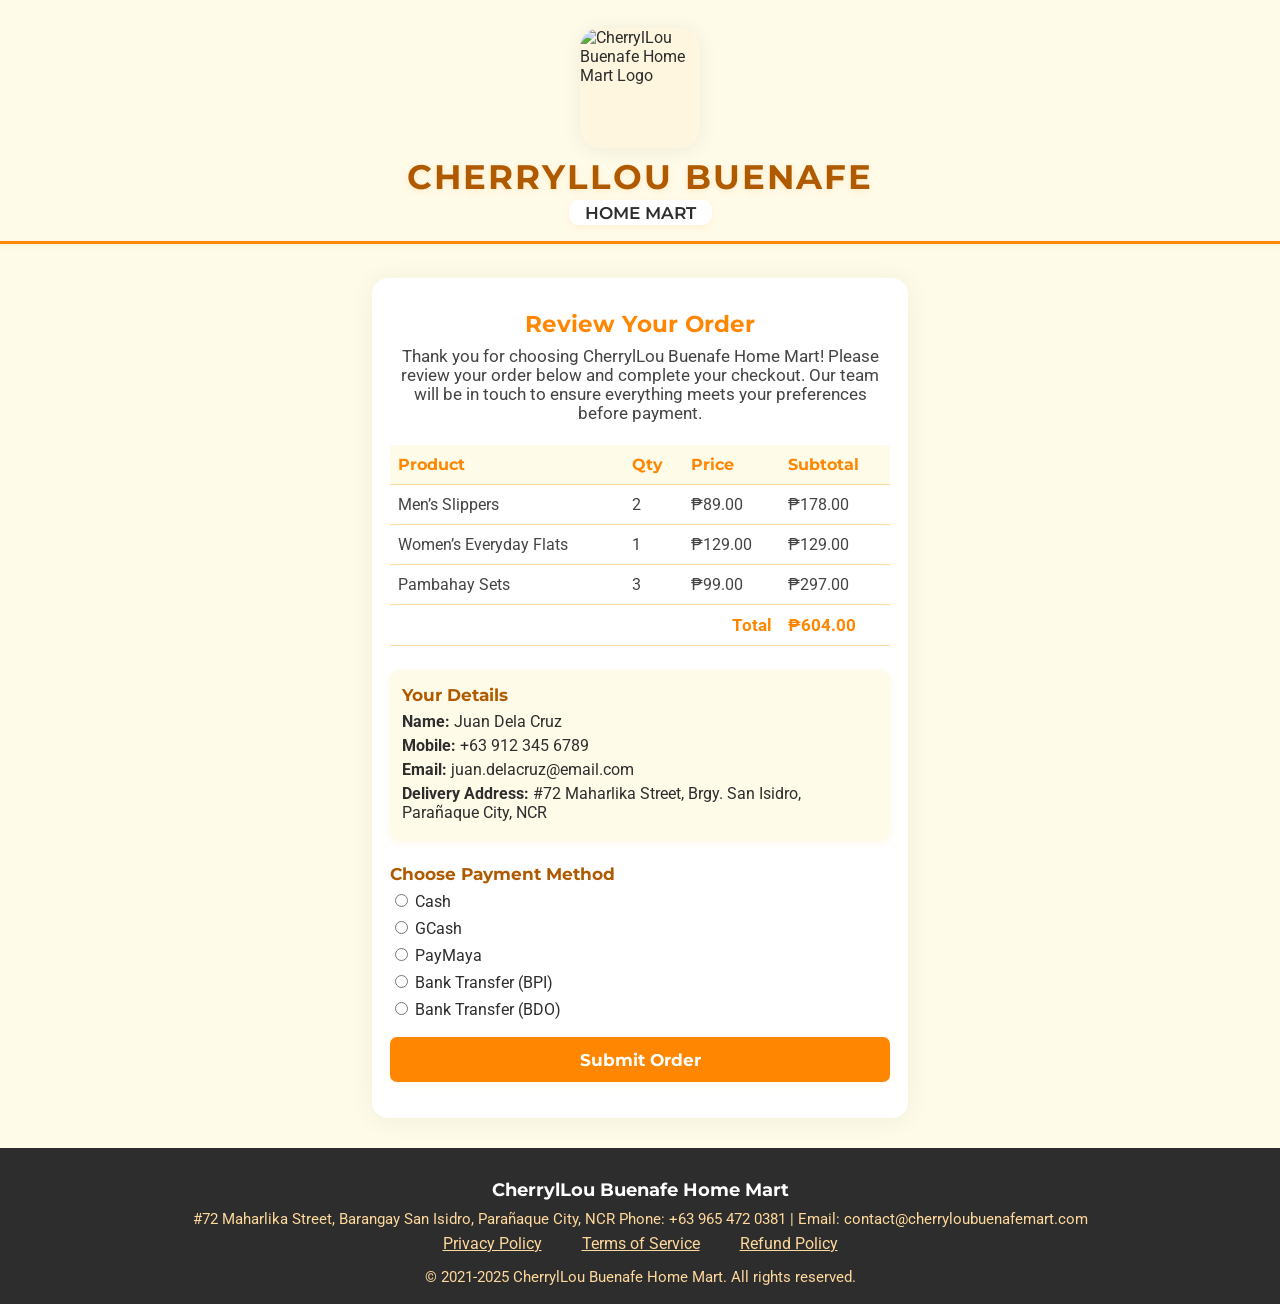
==== order-summary.html @ af577a0e "order-summary.html" ====
<!DOCTYPE html>
<html lang="en">
<head>
    <meta charset="UTF-8">
    <meta name="viewport" content="width=device-width, initial-scale=1.0">
    <title>Order Summary | CherrylLou Buenafe Home Mart</title>
    <meta name="description" content="Review your order and complete your purchase with CherrylLou Buenafe Home Mart. Our team will contact you to finalize your order details.">
    <link rel="icon" type="image/png" href="image/FAVICON.png">
    <link href="https://fonts.googleapis.com/css?family=Montserrat:700,400|Roboto:400,500&display=swap" rel="stylesheet">
    <style>
        :root {
            --primary: #ff8600;
            --secondary: #2d2d2d;
            --background: #fffbe9;
            --accent: #ffb300;
            --font-title: 'Montserrat', Arial, sans-serif;
            --font-body: 'Roboto', Arial, sans-serif;
        }
        html, body {
            margin: 0;
            padding: 0;
            font-family: var(--font-body);
            background: var(--background);
            color: var(--secondary);
            min-height: 100vh;
        }
        body {
            position: relative;
            min-height: 100vh;
            display: flex;
            flex-direction: column;
        }
        header {
            background: var(--background);
            border-bottom: 3px solid var(--primary);
            box-shadow: 0 2px 8px rgba(0,0,0,0.03);
            padding: 0;
            position: sticky;
            top: 0;
            z-index: 998;
        }
        .logo-bar {
            display: flex;
            flex-direction: column;
            align-items: center;
            justify-content: center;
            padding: 28px 16px 8px 16px;
        }
        .logo-bar-img {
            width: 120px;
            height: 120px;
            border-radius: 20px;
            box-shadow: 0 2px 20px rgba(0,0,0,0.07);
            object-fit: cover;
            background: #fff6e0;
            margin-bottom: 8px;
        }
        .logo-bar-title {
            font-family: var(--font-title);
            font-size: 2.1rem;
            font-weight: 700;
            letter-spacing: 2px;
            color: #b05a00;
            text-align: center;
            margin-bottom: 3px;
            text-shadow: 0 2px 6px #ffd89c77;
        }
        .logo-bar-subtitle {
            font-family: var(--font-title);
            background: #fff;
            color: var(--secondary);
            font-size: 1.08rem;
            font-weight: 600;
            padding: 2px 16px;
            border-radius: 9px;
            margin-bottom: 8px;
            box-shadow: 0 2px 6px #ffd89c44;
            display: inline-block;
        }
        main {
            max-width: 500px;
            width: 100%;
            margin: 34px auto 30px auto;
            background: #fff;
            border-radius: 16px;
            box-shadow: 0 2px 26px rgba(0,0,0,0.06);
            padding: 32px 18px 36px 18px;
            flex: 1 0 auto;
        }
        .summary-title {
            font-family: var(--font-title);
            font-size: 1.45rem;
            color: var(--primary);
            font-weight: 700;
            text-align: center;
            margin-bottom: 9px;
        }
        .summary-desc {
            font-size: 1.04rem;
            color: #444;
            text-align: center;
            margin-bottom: 22px;
        }
        .order-table {
            width: 100%;
            border-collapse: collapse;
            margin-bottom: 24px;
        }
        .order-table th, .order-table td {
            border-bottom: 1px solid #ffd89c;
            padding: 10px 8px;
            text-align: left;
            font-size: 1rem;
        }
        .order-table th {
            background: #fffbe9;
            color: var(--primary);
            font-family: var(--font-title);
            font-weight: 700;
        }
        .order-table td {
            color: #444;
        }
        .order-total-row td {
            font-weight: 700;
            color: var(--primary);
            font-size: 1.09rem;
        }
        .customer-info {
            margin-bottom: 22px;
            background: #fffbe9;
            border-radius: 9px;
            padding: 14px 12px;
            box-shadow: 0 2px 8px #ffd89c33;
        }
        .customer-info-title {
            font-family: var(--font-title);
            color: #b05a00;
            font-size: 1.08rem;
            font-weight: 700;
            margin-bottom: 7px;
        }
        .customer-info-list {
            list-style: none;
            padding: 0;
            margin: 0;
            font-size: 1rem;
        }
        .customer-info-list li {
            margin-bottom: 5px;
        }
        .payment-options {
            margin-bottom: 18px;
        }
        .payment-options-title {
            font-family: var(--font-title);
            color: #b05a00;
            font-size: 1.08rem;
            font-weight: 700;
            margin-bottom: 7px;
        }
        .payment-option-radio {
            margin-bottom: 7px;
            display: block;
        }
        .submit-btn {
            background: var(--primary);
            color: #fff;
            border: none;
            border-radius: 7px;
            padding: 12px 28px;
            font-family: var(--font-title);
            font-weight: 700;
            font-size: 1.08rem;
            box-shadow: 0 2px 10px #ffd89c33;
            transition: background 0.16s;
            cursor: pointer;
            width: 100%;
        }
        .submit-btn:active {
            background: #b05a00;
        }
        .confirmation-message {
            display: none;
            text-align: center;
            margin-top: 18px;
            background: #fffbe9;
            border-radius: 10px;
            padding: 20px 12px;
            box-shadow: 0 2px 12px #ffd89c44;
        }
        .confirmation-message.active {
            display: block;
        }
        .confirmation-title {
            font-size: 1.27rem;
            color: var(--primary);
            font-family: var(--font-title);
            font-weight: 700;
            margin-bottom: 9px;
        }
        .confirmation-desc {
            color: #444;
            font-size: 1.04rem;
            margin-bottom: 9px;
        }
        .confirmation-note {
            color: #b05a00;
            font-size: 1.02rem;
            font-weight: 700;
            margin-bottom: 6px;
        }
        .confirmation-list {
            text-align: left;
            margin: 0 auto 7px auto;
            padding-left: 14px;
            max-width: 400px;
        }
        .confirmation-alert {
            background: #ffe0c1;
            color: #b05a00;
            border-radius: 7px;
            padding: 8px 12px;
            font-size: 0.97rem;
            margin-top: 8px;
            margin-bottom: 0;
            box-shadow: 0 2px 6px #ffd89c33;
        }
        footer {
            background: var(--secondary);
            color: #fff;
            padding: 30px 16px 18px 16px;
            text-align: center;
            font-size: 1rem;
            margin-top: auto;
        }
        footer .footer-links {
            margin-bottom: 14px;
            margin-top: 6px;
        }
        footer .footer-links a {
            color: #ffd89c;
            text-decoration: underline;
            margin: 0 18px;
            font-size: 1.01rem;
        }
        footer .footer-brand {
            font-family: var(--font-title);
            font-size: 1.13rem;
            font-weight: 700;
            margin-bottom: 8px;
            display: block;
        }
        footer .footer-info {
            font-size: 0.96rem;
            color: #ffd89c;
            margin-bottom: 6px;
        }
        @media (max-width: 600px) {
            main {
                padding: 8px 2vw 14px 2vw;
                margin-top: 6px;
                margin-bottom: 8px;
                max-width: 99vw;
            }
            .logo-bar-img {
                width: 70px;
                height: 70px;
            }
            .logo-bar-title {
                font-size: 1.1rem;
            }
            .summary-title {
                font-size: 1.1rem;
            }
            .order-table th, .order-table td {
                font-size: 0.98rem;
                padding: 7px 6px;
            }
            .customer-info-title,
            .payment-options-title {
                font-size: 1rem;
            }
            .confirmation-title {
                font-size: 1.05rem;
            }
            .confirmation-desc,
            .confirmation-note,
            .confirmation-alert {
                font-size: 0.97rem;
            }
            footer {
                padding: 12px 2vw 6px 2vw;
                font-size: 0.93rem;
            }
            footer .footer-links a {
                margin: 0 5px;
                font-size: 0.94rem;
            }
        }
    </style>
</head>
<body>
    <header>
        <div class="logo-bar">
            <img src="image/LOGO.png" alt="CherrylLou Buenafe Home Mart Logo" class="logo-bar-img">
            <span class="logo-bar-title">CHERRYLLOU BUENAFE</span>
            <span class="logo-bar-subtitle">HOME MART</span>
        </div>
    </header>
    <main>
        <div class="summary-title">Review Your Order</div>
        <div class="summary-desc">Thank you for choosing CherrylLou Buenafe Home Mart! Please review your order below and complete your checkout. Our team will be in touch to ensure everything meets your preferences before payment.</div>
        <table class="order-table" id="orderTable">
            <thead>
                <tr>
                    <th>Product</th>
                    <th>Qty</th>
                    <th>Price</th>
                    <th>Subtotal</th>
                </tr>
            </thead>
            <tbody>
                <!-- Order items will be inserted here by JS -->
            </tbody>
            <tfoot>
                <tr class="order-total-row">
                    <td colspan="3" style="text-align:right;">Total</td>
                    <td id="orderTotalCell">₱0.00</td>
                </tr>
            </tfoot>
        </table>
        <div class="customer-info">
            <div class="customer-info-title">Your Details</div>
            <ul class="customer-info-list" id="customerInfoList">
                <li><b>Name:</b> <span id="customerName"></span></li>
                <li><b>Mobile:</b> <span id="customerMobile"></span></li>
                <li><b>Email:</b> <span id="customerEmail"></span></li>
                <li><b>Delivery Address:</b> <span id="customerAddress"></span></li>
            </ul>
        </div>
        <form id="checkoutForm">
            <div class="payment-options">
                <div class="payment-options-title">Choose Payment Method</div>
                <label class="payment-option-radio"><input type="radio" name="payment" value="Cash" required> Cash</label>
                <label class="payment-option-radio"><input type="radio" name="payment" value="GCash"> GCash</label>
                <label class="payment-option-radio"><input type="radio" name="payment" value="PayMaya"> PayMaya</label>
                <label class="payment-option-radio"><input type="radio" name="payment" value="BPI"> Bank Transfer (BPI)</label>
                <label class="payment-option-radio"><input type="radio" name="payment" value="BDO"> Bank Transfer (BDO)</label>
            </div>
            <button type="submit" class="submit-btn">Submit Order</button>
        </form>
        <div class="confirmation-message" id="confirmationMessage">
            <div class="confirmation-title">Order Successfully Submitted!</div>
            <div class="confirmation-desc">
                Thank you for placing your order with CherrylLou Buenafe Home Mart.<br>
                One of our friendly team members will contact you soon to confirm your order details, including your preferred product colors and availability.<br>
                <span class="confirmation-note">Please verify your order details once contacted so we can process your purchase promptly.</span>
            </div>
            <ul class="confirmation-list">
                <li>After your confirmation, we will send you a payment link based on your chosen payment method.</li>
                <li>Complete your payment within <b>24 hours</b> to avoid automatic cancellation.</li>
                <li>If you have questions, our team is ready to assist via chat, call, or email.</li>
            </ul>
            <div class="confirmation-alert">
                <b>Note:</b> Your order is reserved for 24 hours after confirmation. Please ensure payment is made within this period to secure your items.
            </div>
        </div>
    </main>
    <footer>
        <span class="footer-brand">CherrylLou Buenafe Home Mart</span>
        <span class="footer-info">#72 Maharlika Street, Barangay San Isidro, Parañaque City, NCR</span>
        <span class="footer-info">Phone: +63 965 472 0381 | Email: contact@cherryloubuenafemart.com</span>
        <div class="footer-links">
            <a href="privacy-policy.html">Privacy Policy</a>
            <a href="terms.html">Terms of Service</a>
            <a href="refund-policy.html">Refund Policy</a>
        </div>
        <span style="font-size: 0.96rem; color: #ffd89c;">&copy; 2021-2025 CherrylLou Buenafe Home Mart. All rights reserved.</span>
    </footer>
    <script>
        // Dummy data for demonstration; replace with actual order and customer data integration
        const orderItems = [
            { name: "Men’s Slippers", qty: 2, price: 89.00 },
            { name: "Women’s Everyday Flats", qty: 1, price: 129.00 },
            { name: "Pambahay Sets", qty: 3, price: 99.00 }
        ];
        const customerDetails = {
            name: "Juan Dela Cruz",
            mobile: "+63 912 345 6789",
            email: "juan.delacruz@email.com",
            address: "#72 Maharlika Street, Brgy. San Isidro, Parañaque City, NCR"
        };
        function formatPrice(val) {
            return "₱" + val.toFixed(2);
        }
        function renderOrderTable() {
            const tbody = document.querySelector("#orderTable tbody");
            let total = 0;
            tbody.innerHTML = "";
            orderItems.forEach(item => {
                const subtotal = item.qty * item.price;
                total += subtotal;
                const tr = document.createElement("tr");
                tr.innerHTML = `
                    <td>${item.name}</td>
                    <td>${item.qty}</td>
                    <td>${formatPrice(item.price)}</td>
                    <td>${formatPrice(subtotal)}</td>
                `;
                tbody.appendChild(tr);
            });
            document.getElementById("orderTotalCell").textContent = formatPrice(total);
        }
        function renderCustomerInfo() {
            document.getElementById("customerName").textContent = customerDetails.name;
            document.getElementById("customerMobile").textContent = customerDetails.mobile;
            document.getElementById("customerEmail").textContent = customerDetails.email;
            document.getElementById("customerAddress").textContent = customerDetails.address;
        }
        document.addEventListener("DOMContentLoaded", function(){
            renderOrderTable();
            renderCustomerInfo();
            document.getElementById("checkoutForm").addEventListener("submit", function(e){
                e.preventDefault();
                document.getElementById("checkoutForm").style.display = "none";
                document.getElementById("confirmationMessage").classList.add("active");
                window.scrollTo({top: 0, behavior: "smooth"});
            });
        });
    </script>
</body>
</html>
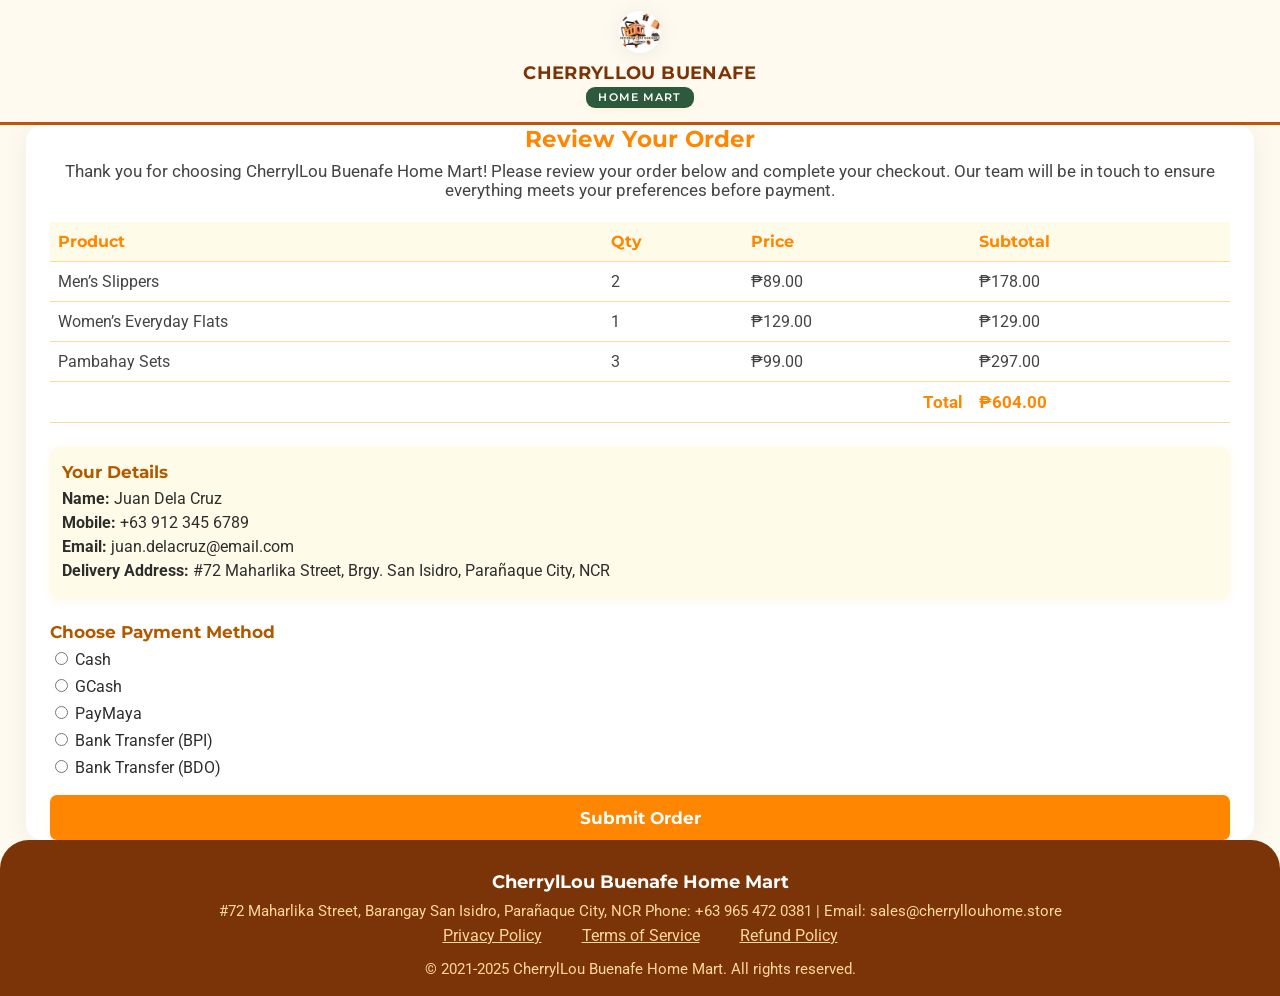
==== commit 4002479a: "Update site content and fix business registration data Co-Authored-By: Claude Sonnet 5 <noreply@anth" ====
--- a/order-summary.html
+++ b/order-summary.html
@@ -5,7 +5,7 @@
     <meta name="viewport" content="width=device-width, initial-scale=1.0">
     <title>Order Summary | CherrylLou Buenafe Home Mart</title>
     <meta name="description" content="Review your order and complete your purchase with CherrylLou Buenafe Home Mart. Our team will contact you to finalize your order details.">
-    <link rel="icon" type="image/png" href="image/FAVICON.png">
+    <link rel="icon" type="image/png" href="image/LOGO.png">
     <link href="https://fonts.googleapis.com/css?family=Montserrat:700,400|Roboto:400,500&display=swap" rel="stylesheet">
     <style>
         :root {
@@ -299,6 +299,7 @@
             }
         }
     </style>
+  <link rel="stylesheet" href="polish.css">
 </head>
 <body>
     <header>
@@ -370,9 +371,9 @@
     <footer>
         <span class="footer-brand">CherrylLou Buenafe Home Mart</span>
         <span class="footer-info">#72 Maharlika Street, Barangay San Isidro, Parañaque City, NCR</span>
-        <span class="footer-info">Phone: +63 965 472 0381 | Email: contact@cherryloubuenafemart.com</span>
+        <span class="footer-info">Phone: +63 965 472 0381 | Email: sales@cherryllouhome.store</span>
         <div class="footer-links">
-            <a href="privacy-policy.html">Privacy Policy</a>
+            <a href="policy-privacy.html">Privacy Policy</a>
             <a href="terms.html">Terms of Service</a>
             <a href="refund-policy.html">Refund Policy</a>
         </div>
--- a/polish.css
+++ b/polish.css
@@ -0,0 +1,101 @@
+:root {
+  --rust: #c2540a;
+  --rust-deep: #7a3407;
+  --forest: #2d5a3d;
+  --cream: #fffaf0;
+  --card: #fff;
+  --ink: #2d2d2d;
+  --muted: #6b6356;
+  --line: #f0e2c8;
+  --radius: 1.2rem;
+  --shadow: 0 20px 42px -26px rgba(122,52,7,.38);
+  --display: 'Bricolage Grotesque', 'Montserrat', sans-serif;
+}
+html { scroll-behavior: smooth; }
+body { background: var(--cream); -webkit-font-smoothing: antialiased; }
+section[id] { scroll-margin-top: 195px; }
+h2, .logo-bar-title, h3 { font-family: var(--display); }
+
+/* Header: already light, just tighten and restyle */
+header { background: rgba(255,250,240,.95); backdrop-filter: blur(6px); border-bottom: 3px solid var(--rust); box-shadow: none; }
+.logo-bar { padding: .7rem 1.2rem .4rem; }
+.logo-bar-img { width: 42px; height: 42px; border-radius: 50%; }
+.logo-bar-title { font-size: 1.15rem; letter-spacing: .02em; text-shadow: none; color: var(--rust-deep); }
+.logo-bar-subtitle { background: var(--forest); color: #fff; font-size: .7rem; letter-spacing: .1em; padding: .2rem .8rem; }
+#mainNav a { font-weight: 700; font-size: .86rem; color: var(--ink); }
+#mainNav a.active, #mainNav a:hover { color: var(--rust); }
+
+main { max-width: 1180px; margin: 0 auto; padding: 0 1.5rem; }
+.section { margin-bottom: clamp(3.2rem, 7vw, 5.5rem); }
+.section-title { font-size: clamp(1.8rem, 3.6vw, 2.6rem); color: var(--rust-deep); margin-bottom: 1.2rem; }
+
+/* Hero */
+#home {
+  background: linear-gradient(145deg, var(--forest) 0%, #16311f 100%); color: #e2f0e6;
+  border-radius: 1.8rem; padding: clamp(2rem, 5vw, 3.8rem); margin-top: 1.6rem !important; box-shadow: var(--shadow);
+}
+#home .section-title { color: #fff; font-size: clamp(2rem, 4vw, 2.8rem); }
+#home p { max-width: 62ch; }
+#home strong { color: var(--rust); background: #fff; padding: .1rem .5rem; border-radius: .4rem; }
+
+/* About */
+#about { background: var(--card); border: 1px solid var(--line); border-radius: 1.6rem; padding: clamp(1.8rem,4vw,3rem); }
+#about ul { list-style: none; margin: 1.2rem 0; display: grid; grid-template-columns: 1fr 1fr; gap: .6rem; }
+#about li { background: var(--cream); border-left: 4px solid var(--rust); border-radius: 0 .8rem .8rem 0; padding: .7rem 1rem; font-size: .92rem; }
+
+/* Products */
+.products-grid { display: grid; grid-template-columns: repeat(5, 1fr); gap: 1.1rem; }
+.product-card { background: var(--card); border: none; border-radius: 1.1rem; box-shadow: var(--shadow); padding: 0 0 1.1rem; overflow: hidden; transition: transform .2s; }
+.product-card:hover { transform: translateY(-5px); }
+.product-card img { width: 100%; height: 130px; object-fit: contain; background: var(--cream); padding: .7rem; margin-bottom: .7rem; }
+.product-name { font-family: var(--display); color: var(--rust-deep); font-weight: 700; font-size: .92rem; padding: 0 .8rem; }
+.product-desc { color: var(--muted); font-size: .76rem; padding: .25rem .8rem 0; }
+.product-info { color: var(--forest); font-size: .72rem; font-weight: 700; padding: .35rem .8rem 0; }
+.product-price { color: var(--rust); font-weight: 800; font-size: 1rem; padding: .3rem .8rem .6rem; }
+.add-to-cart-btn { margin: 0 .8rem; width: calc(100% - 1.6rem); background: var(--rust); color: #fff; border: none; border-radius: 999px; padding: .6rem; font-weight: 700; font-size: .82rem; cursor: pointer; }
+.add-to-cart-btn:hover { background: var(--forest); }
+#products > ul { list-style: none; margin: 1.6rem 0 0; display: grid; grid-template-columns: 1fr 1fr; gap: .6rem; }
+#products > ul li { background: var(--card); border: 1px solid var(--line); border-radius: .8rem; padding: .7rem 1rem; font-size: .88rem; }
+
+/* Cart */
+#cart-section { background: var(--card); border: 1px solid var(--line); border-radius: 1.3rem; padding: 1.8rem; }
+#cart-section h3 { color: var(--rust-deep); }
+#checkout-btn { background: var(--rust); color: #fff; border: none; border-radius: 999px; padding: .75rem 1.4rem; font-weight: 700; cursor: pointer; }
+#checkout-btn:hover:not(:disabled) { background: var(--forest); }
+.cart-fab { background: var(--rust); box-shadow: 0 14px 28px -8px rgba(194,84,10,.6); }
+
+/* Contact */
+#contact { background: var(--rust-deep); color: #fde3cf; border-radius: 1.6rem; padding: clamp(1.8rem,4vw,3rem); }
+#contact .section-title { color: #fff; }
+#contact ul { list-style: none; display: grid; gap: .6rem; margin: 1rem 0; }
+#contact b { color: #ffcb95; }
+#contact a { color: #fff; text-decoration: underline; }
+
+/* FAQ */
+#faq ul { list-style: none; display: grid; gap: .7rem; }
+#faq li { background: var(--card); border: 1px solid var(--line); border-radius: 1rem; padding: 1rem 1.2rem; font-size: .9rem; }
+#faq b { color: var(--rust-deep); }
+
+/* Testimonials: unify the inline-styled cards */
+#testimonials > div { grid-template-columns: repeat(3, 1fr) !important; }
+#testimonials > div > div { background: var(--card) !important; box-shadow: var(--shadow) !important; border-top: 4px solid var(--rust); border-radius: 0 1rem 1rem 1rem !important; }
+#testimonials span[style*="color"] { color: var(--rust) !important; font-weight: 700; }
+
+/* Business details */
+main > section:last-of-type { background: var(--card); border: 1px dashed var(--rust); border-radius: 1.3rem; padding: clamp(1.6rem,4vw,2.4rem); }
+main > section:last-of-type ul { list-style: none; display: grid; gap: .5rem; }
+main > section:last-of-type li { font-size: .9rem; color: var(--muted); }
+
+/* Footer */
+footer { background: var(--rust-deep); border-radius: 1.8rem 1.8rem 0 0; }
+.footer-links a { color: #ffcb95; }
+
+@media (max-width: 1000px) {
+  #about ul, .products-grid, #products > ul { grid-template-columns: 1fr 1fr; }
+  #testimonials > div { grid-template-columns: 1fr !important; }
+}
+@media (max-width: 600px) {
+  #about ul, .products-grid, #products > ul { grid-template-columns: 1fr; }
+  #home { border-radius: 1.4rem; padding: 1.6rem; }
+}
+@media (prefers-reduced-motion: reduce) { html { scroll-behavior: auto; } * { transition: none !important; } }
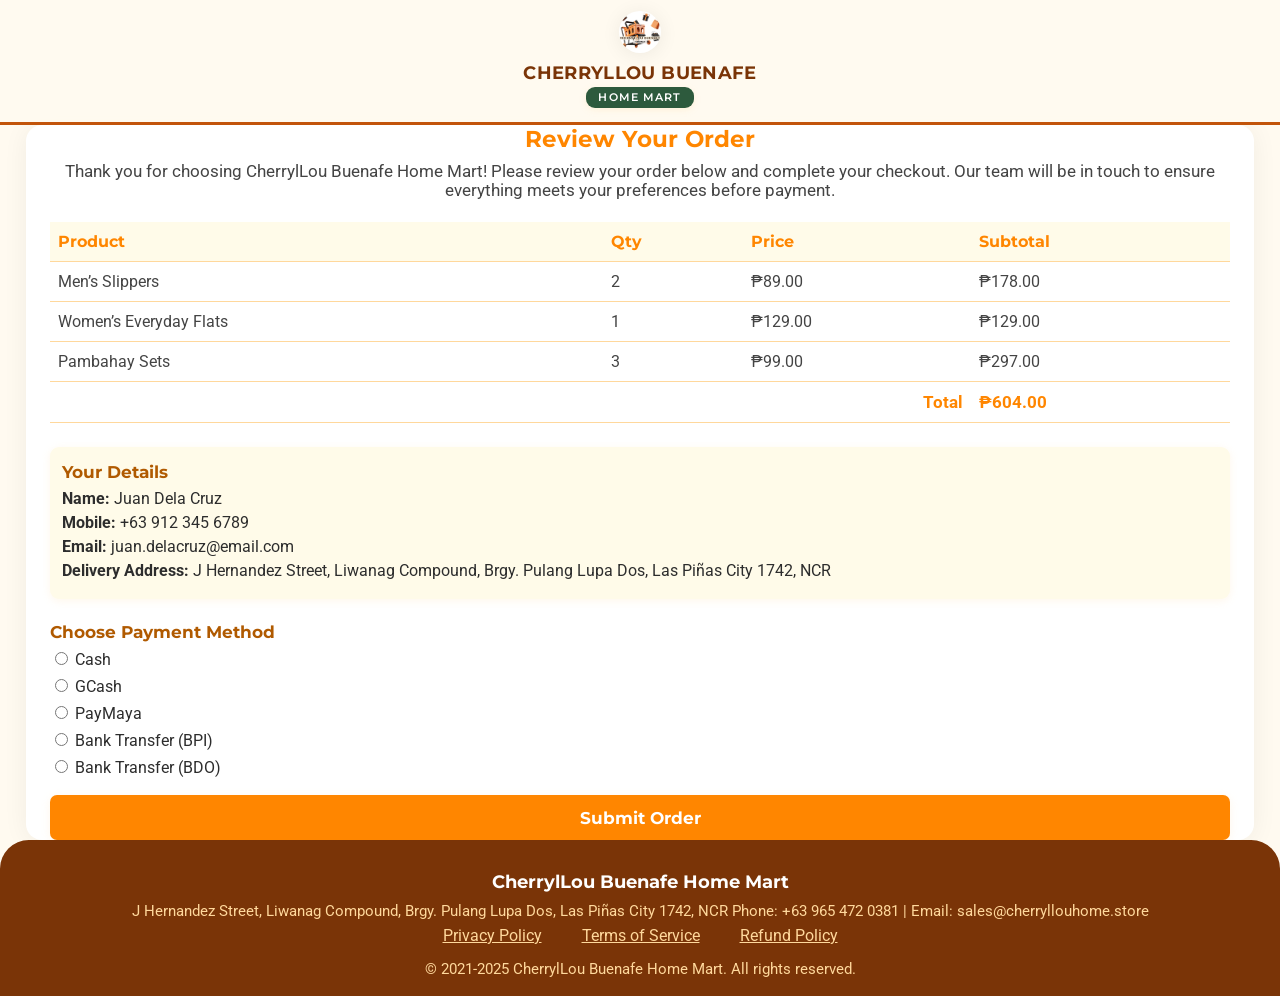
==== commit 5ee0992c: "Update address to Las Piñas City + layout tidy-up" ====
--- a/order-summary.html
+++ b/order-summary.html
@@ -370,7 +370,7 @@
     </main>
     <footer>
         <span class="footer-brand">CherrylLou Buenafe Home Mart</span>
-        <span class="footer-info">#72 Maharlika Street, Barangay San Isidro, Parañaque City, NCR</span>
+        <span class="footer-info">J Hernandez Street, Liwanag Compound, Brgy. Pulang Lupa Dos, Las Piñas City 1742, NCR</span>
         <span class="footer-info">Phone: +63 965 472 0381 | Email: sales@cherryllouhome.store</span>
         <div class="footer-links">
             <a href="policy-privacy.html">Privacy Policy</a>
@@ -390,7 +390,7 @@
             name: "Juan Dela Cruz",
             mobile: "+63 912 345 6789",
             email: "juan.delacruz@email.com",
-            address: "#72 Maharlika Street, Brgy. San Isidro, Parañaque City, NCR"
+            address: "J Hernandez Street, Liwanag Compound, Brgy. Pulang Lupa Dos, Las Piñas City 1742, NCR"
         };
         function formatPrice(val) {
             return "₱" + val.toFixed(2);
--- a/polish.css
+++ b/polish.css
@@ -99,3 +99,41 @@
   #home { border-radius: 1.4rem; padding: 1.6rem; }
 }
 @media (prefers-reduced-motion: reduce) { html { scroll-behavior: auto; } * { transition: none !important; } }
+
+/* === Layout pass 2026-11-07: centered hero, full product photos, tidy cart/contact, fixed burger === */
+/* Burger: bars stacked, not squashed side by side */
+.burger-menu { flex-direction: column !important; width: 40px !important; height: 40px !important; top: 50% !important; transform: translateY(-50%); right: 16px !important; border-radius: 10px !important; }
+.burger-bar { width: 20px !important; height: 3px !important; margin: 2px 0 !important; }
+.burger-menu.active .burger-bar { transform: none !important; }
+/* Hero centered */
+#home { text-align: center; }
+#home p { margin-left: auto !important; margin-right: auto !important; }
+#home strong { display: inline-block; margin-top: .8rem; padding: .35rem .9rem; }
+/* Lists: drop browser indent */
+#products > ul, #contact ul, #faq ul, main > section:last-of-type ul, #about ul { padding-left: 0 !important; }
+/* Product cards: photo fills the top, buttons line up */
+.product-card { padding: 0 0 1.1rem !important; align-items: stretch !important; text-align: center; }
+.product-card img { height: auto !important; aspect-ratio: 1 / 1; object-fit: cover !important; padding: 0 !important; background: none !important; margin: 0 0 .8rem !important; border-radius: 0 !important; }
+.product-card .add-to-cart-btn { margin-top: auto !important; }
+.product-price { padding-bottom: .8rem; }
+/* Cart: full-width bar with breathing room */
+#cart-section { max-width: none !important; margin: 0 0 clamp(3rem, 6vw, 4.5rem) !important; display: grid; grid-template-columns: 1fr auto; align-items: center; column-gap: 1.5rem; row-gap: .4rem; padding: 1.4rem 1.8rem !important; border: 1px solid var(--line) !important; box-shadow: var(--shadow) !important; }
+#cart-section h3 { margin: 0 !important; font-size: 1.3rem !important; }
+#cart-items { grid-column: 1 / -1; grid-row: 2; margin: .4rem 0 !important; }
+#cart-items:empty::before { content: "Your cart is empty. Tap “Add to Cart” on a product above."; color: var(--muted); font-size: .9rem; }
+#cart-total { grid-column: 2; grid-row: 1; justify-self: end; font-weight: 800; color: var(--rust); font-size: 1.1rem; margin: 0 !important; }
+#checkout-btn { grid-column: 2; grid-row: 3; justify-self: end; }
+/* Contact: info cards */
+#contact > ul { grid-template-columns: repeat(3, minmax(0, 1fr)); gap: .8rem; margin: 1.2rem 0 !important; }
+#contact > ul li { background: rgba(255,255,255,.07); border-left: 4px solid #ffcb95; border-radius: 0 .9rem .9rem 0; padding: .9rem 1.1rem; overflow-wrap: anywhere; }
+#contact > ul li:first-child { grid-column: 1 / -1; }
+#contact > ul li b { display: block; font-size: .78rem; letter-spacing: .08em; text-transform: uppercase; margin-bottom: .15rem; }
+#contact > p:last-of-type { margin-bottom: 0; }
+@media (max-width: 800px) { #contact > ul { grid-template-columns: 1fr; } }
+@media (max-width: 600px) {
+  #cart-section { grid-template-columns: 1fr; padding: 1.2rem !important; }
+  #cart-total, #checkout-btn { grid-column: 1; justify-self: start; }
+  #cart-total { grid-row: 3; } #checkout-btn { grid-row: 4; width: 100%; }
+  #home .section-title { font-size: 1.9rem !important; }
+}
+.logo-bar { position: relative; }
